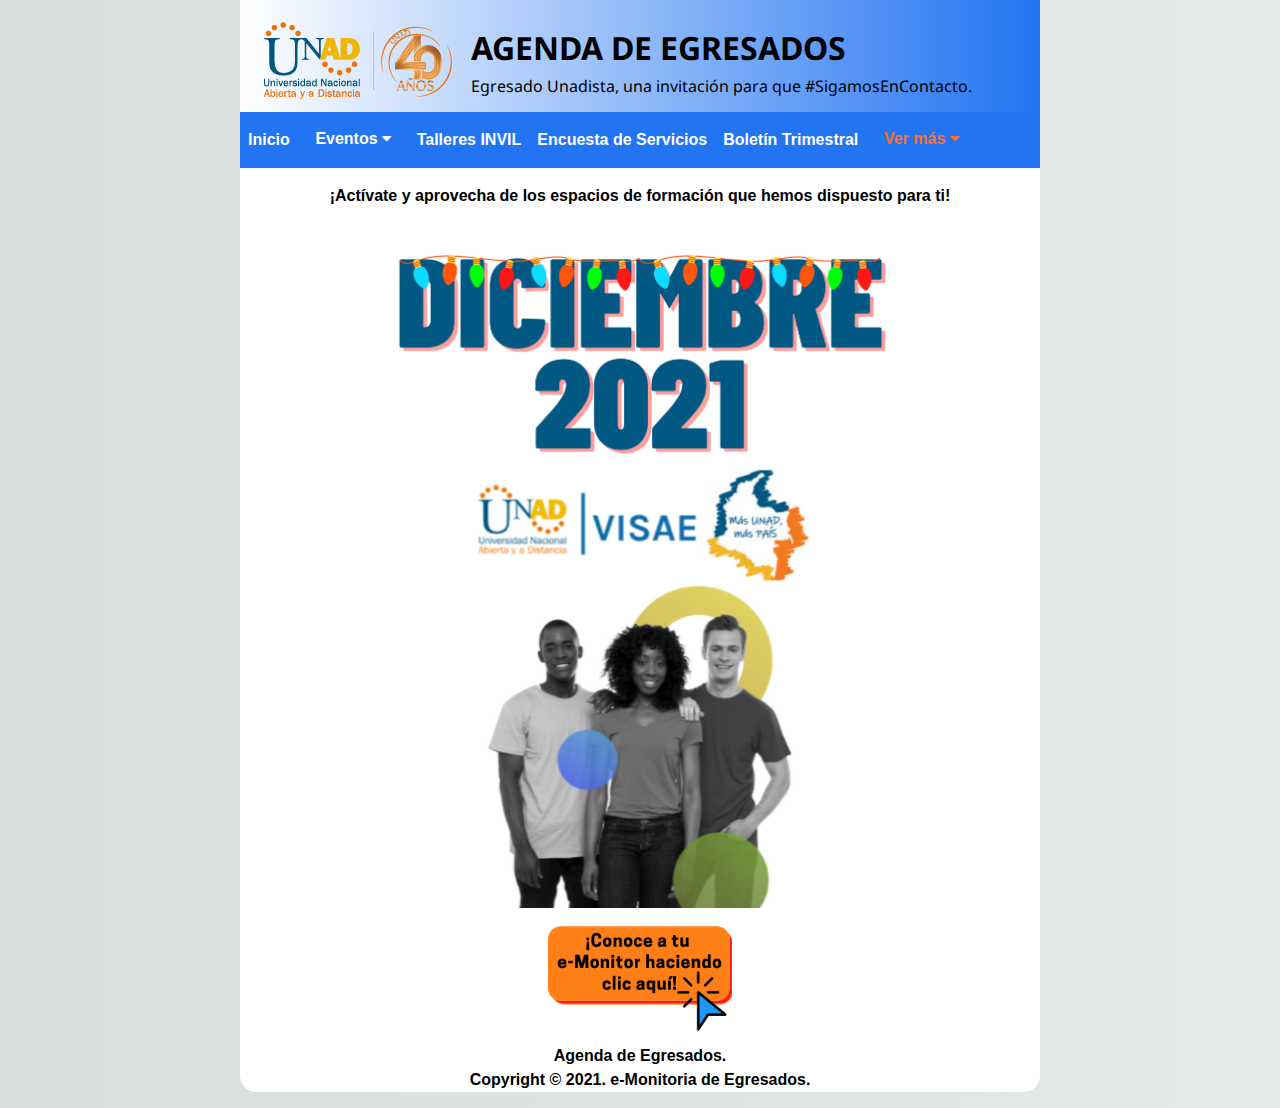
==== index.html @ 88010965 "Add files via upload" ====
<!DOCTYPE html>
<html>

<head>
    <meta charset="utf-8">
    <meta http-equiv="X-UA-Compatible" content="IE=edge">
    <title>AGENDA DE EGRESADOS: NOVIEMBRE</title>
    <meta name="description" content="">
    <link rel="shortcut icon" href="img/calendar.ico" />
    <link rel="preconnect" href="https://fonts.gstatic.com">
    <link
        href="https://fonts.googleapis.com/css2?family=Balsamiq+Sans&family=Noto+Sans:wght@700&family=Open+Sans:wght@400;600&display=swap"
        rel="stylesheet">
    <link rel="stylesheet" href="https://cdnjs.cloudflare.com/ajax/libs/font-awesome/4.7.0/css/font-awesome.min.css">
    <script src="https://ajax.googleapis.com/ajax/libs/jquery/2.1.1/jquery.min.js"></script>
    <link rel="stylesheet" href="normalize_reset.css">
    <link rel="stylesheet" type="text/css" href="styles.css">
    <script src="loadmore.js"></script>
</head>

<body class="contenedor">
    <header>
        <div class="navbar"></div>
    </header>
    <div id="contenedor">
        <div id="main">
            <h4 class="index-sub">¡Actívate y aprovecha de los espacios de formación que hemos dispuesto para ti!</h4>
            <div class="img-mes">
                <img src="img/mes2.png" alt="Imagen con texto julio 2021">
            </div>
            <div id="img-index">
                <img src="img/egresados.png" alt="Grupo de profesionales">
            </div>
            <a href="comunicate.html" id="comunicate" target="_blank">
                <img src="img/comunicate1.png" alt="Clic para comunicarte con e-monitores" />
            </a>
        </div>
    </div>
    <footer class="footer">
        <iframe src="imports/footer.html"
            onload="this.insertAdjacentHTML('afterend', (this.contentDocument.body||this.contentDocument).innerHTML);this.remove()"></iframe>
    </footer>
</body>

</html>
<script type="text/javascript">
    $(function () {
        $(".navbar").load("imports/navbar.html");
    });
</script>
---- styles.css ----
html {
    background: #F5F9FF;
    background-image: linear-gradient(270deg, rgb(230, 233, 233) 0%, rgb(216, 221, 221) 100%);
    -webkit-font-smoothing: antialiased;
}
/* Encabezado */
#encabezado {
	width: 92.1%;
    height: 8rem;
	top: 0;
	margin: 0;
	padding: 0 2rem 2rem;
	background-image: linear-gradient(to left, #2274F2 ,#ffffff);
	border-top-left-radius: 1rem;
	border-top-right-radius: 1rem;
	display: flex;
	align-items: center;
	flex-direction: row;
}
#h1 {
	font-family: 'Noto Sans', sans-serif;
	font-size: 2rem;
	color: #000000;
    margin: 3.5rem 0 1.5rem 0.2rem;
	line-height: 1;
}
h2{
	text-align: center;
}
#encabezado img {
	margin: 1.5rem 1rem 0 -0.5rem;
	max-width: 100rem;
	height: auto;
}
#texto-header{
	font-weight:lighter;
	margin-top: 2rem;
	font-size: 1rem;
}
/* Barra de navegación Botón dropdown*/
.navbar {
	margin-top: -2rem;
	overflow: hidden;
	background-color: #2274F2;
}
.navbar a {
	float: left;
	font-size: 1rem;
	font-weight: 700;
	color: white;
	text-align: center;
	padding: 1rem 0.5rem;
	text-decoration: none;
}
#boton-vermas{
	color: #F8712E;
}
#boton-vermas:hover{
	cursor: pointer;
	color: #F8712E;
}
.dropdown {
	float: left;
	overflow: hidden;
}
.dropdown .dropbtn {
	cursor: pointer;
	font-size: 1rem;
	font-weight: 700; 
	border: none;
	outline: none;
	color: white;
	padding: 1.1rem;
	background-color: inherit;
	font-family: inherit;
	margin: 0;
}
.navbar a:hover, .dropdown:hover .dropbtn {
	background-color: #FFB439;
	color: black;
}
.dropdown-content {
	display: none;
	position: absolute;
	background-color: #FFB439;
	min-width: 160px;
	box-shadow: 0px 8px 16px 0px rgba(0,0,0,0.2);
	z-index: 1;
}
.dropdown-content a {
	float: none;
	padding: 12px 16px;
	text-decoration: none;
	display: block;
	text-align: left;
}
.dropdown-content a:hover {
	background-color: #F8712E;
}
.dropdown:hover .dropdown-content {
	display: block;
}
#jueves{
	color: #336BFF!important;
}

/* Contenido de body */
#main {
	background: #fff;
	border-bottom-left-radius: 1rem;
	border-bottom-right-radius: 1rem;
}
.contenedor {
	font-family: "Helvetica Neue", Helvetica, Arial, sans-serif;
    font-size: 16px;
    line-height: 1.5;
    box-shadow: 0 0 2px rgba(0, 0, 0, 0.06);
    color: #545454;
	margin: 1rem auto;
	max-width: 50rem;
	padding: 1rem auto;
	background: #fff;
	border-radius: 1rem;
}
#titulo {
    font-size: 120%;
	margin: 1rem;
	padding: 1rem 2rem;
    color: #222;
    line-height: 1.3;
}
h3,h4{
	color: #000000;
	text-align: center;
}
h4{
	margin-top: 1rem;
}
#hashtag {
	font-weight: 600;
    color: #F8712E;
}
/* Img del body */
#img-index img{
	width: 50%;
	display: block;
	margin: 3rem auto 0;
}
.img-mes img{
	width: 70%;
	display: block;
	margin: -1em auto -12em;
}
#comunicate img{
	max-width: 23%;
	margin: -2rem auto;
	display: block;
}
/* Botones de anuncios */
#botones, .boton {
	color: #ffffff;
	text-decoration: none;
	font-family: "Helvetica Neue", Helvetica, Arial, sans-serif;
	font-size: 1rem;
	font-weight: 600;
	padding: 0.5rem 1rem;
	margin-top: 0.5rem;
	display: inline-block;
	text-align: center;
	text-transform: uppercase;
	border:none;
}	
.boton:hover {
	cursor: pointer;
	background-color: #F8712E;
	color: white;
}
.boton-amarillo {
	background-color: #FFB439;
	border-radius: 1rem;
}
#via-evento img{
	margin: 0.5rem auto -0.5rem;
	max-width: 3rem;
	display: inline-block;
}
/* Contenedor del anuncio */
#titulo-monitores{
	margin-top: -1.5rem;
	margin-bottom: 0.5rem;
	color: #F8712E;
}
#lider, #post-contacto{
	width: 100%;
	display: block;
	margin: auto;
}
#texto-lider{
	color: #000000;
	margin: 1rem;
}
#titulo-monitores{
	margin-top: 1rem;
}
.contenedor-anuncio{
	display: flex;
	justify-content: space-between;
	flex-wrap: wrap;
}
#anuncio {
	color: #000000;
	flex-basis: calc(33.3% - 4rem);
	border: 1px solid #B3B6B7;
	border-radius: 1rem;
	background: #F5F9FF;
	padding: 0.5rem;
	margin: 2rem;
}
.banner-invil img{
	max-width: 50%;
	border-radius: 1rem;
}
.banner img{
	max-width: 100%;
	border-radius: 1rem;
}
#contacto{
	display: flex;
	justify-content: space-between;
	flex-wrap: wrap;
}
#post-contacto, .contenido-anuncio{
	width: 28%;
	height: 50%;
	border: 1px solid #B3B6B7;
	border-radius: 1rem;
	margin-bottom: 2rem;
	padding: 0.5rem;
}
#post-contacto p{
	margin-left: 0.5rem;
	font-size: 70%;
}
#datos-contacto{
	display: flex;
	flex-wrap:nowrap;
}
.nombre{
	font-size: 1rem!important;
	font-weight: 800;
	color: #2274F2;
	margin-top: 0;
	margin-bottom: 0;
}
.zona{
	font-size: 1rem!important;
	font-weight: 800;
	color: #F8712E;
	margin-top: 0;
	margin-bottom: 0;
}
#icono-contacto{
	margin-top: 0.6rem;
}
/* Contenido de anuncios */
#contenido-anuncio {
	text-align: center;
}
.contenido-anuncio h3 {
	margin: 0;
	word-spacing: -0.5rem;
} 
.contenido-anuncio p {
	margin: 0;
    font-weight: 700;
}
.fecha {
	color: #2274F2;
	font-weight: 700;
}
.invil-niños{
	color: #20C200;
	font-weight: 700;
}
.invil-frances{
	color: #C23500;
	font-weight: 700;
}
div.logo-zoom img{
	max-width: 3.3rem;
}
p.codigo-acceso{
	color: #F8712E!important;
	font-weight: 900!important;
}
.contenedor-anuncios {
	display: flex;
	justify-content: space-between;
	flex-wrap: wrap;
}
#botones-evento{
	display: flex;
	flex-wrap:nowrap;
	margin: auto 16rem;
}
#botones-evento #botones{
	padding-top: 1rem;
}
#botones-evento a{
	margin-right: 1rem;
}
/* Paginación de los anuncios */
#paginacion {
	margin-top: -0.5rem;
	text-align: center;
}
#paginacion a {
	font-size: 1rem;
	text-decoration: none;
	display: inline-block;
	vertical-align: middle;
	padding: 0.5rem 1.5rem;
	margin: 1rem auto;
}
.paginacion a:hover {
	background-color: #F8712E;
	color: black;
}
/* Footer y contenido de footer */
footer{
	margin-top: 1rem;
	text-align: center;
	font-weight: 800;
	color: #000000;
}

/* ------------------------------------------MEDIA QUERIES----------------------------------------------------- */
@media only screen and (max-width:70rem) {
	.contenedor {
		max-width: 95%;
	}
	#encabezado{
		width: 93.14%;
	}
	#texto-header #hashtag{
		font-size: 1rem;
	}
	.navbar{
		margin-top: -1rem;
	}
	.navbar a {
		font-size: 1.2rem;
		font-weight: 700;
		padding: 0.5rem;
	}
	.dropdown .dropbtn {
		margin-top: -0.5rem;
		font-size: 1.2rem;
	}
	.dropdown .dropbtn a {
		margin-top: -0.5rem;
	}
	h3{
		font-size: 1.5rem;
		margin: 1rem 0;
	}
	#hashtag{
		font-size: 1.5rem;
		margin-top: -1rem;
	}
	h4{
		font-size: 1.4rem;
		margin: 1rem;
	}
	#comunicate img{
		width: 25%;
		display: block;
		margin: -2rem auto;
	}
	#anuncio {
		font-size: 1.5rem;
	}	
	#botones-evento{
		margin: auto 19rem;
	}
	#contenido-anuncio p.nombre, .zona{
		font-size: 1.2rem!important;
	}
	#post-contacto{
		max-width: 100%;
		padding: 0.5rem 4rem;
		margin: 1rem auto;
		display: block;
	}	
	#datos-contacto{
		margin-top: -0.5rem;
		margin-left: -1.5rem;
		font-size: 1.2rem;
	}	
	#datos-contacto p{
		margin-top: 0.5rem;
		font-size: 1.2rem;
	}	
	footer{
		font-size: 1.5rem;
	}
}
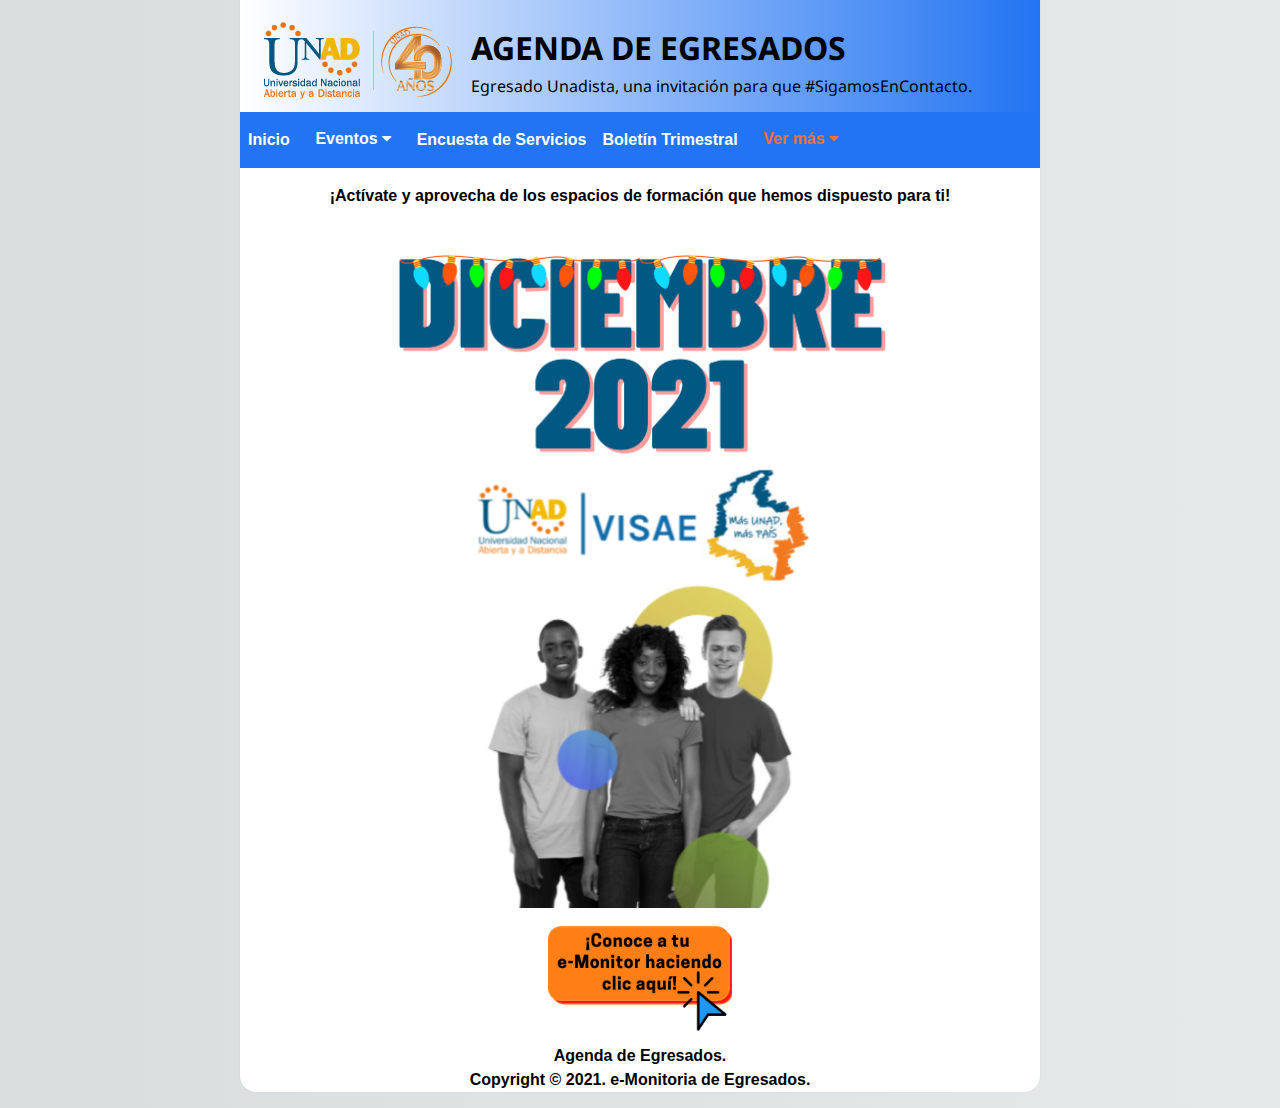
==== commit a85c798c: "Add files via upload" ====
--- a/index.html
+++ b/index.html
@@ -4,7 +4,7 @@
 <head>
     <meta charset="utf-8">
     <meta http-equiv="X-UA-Compatible" content="IE=edge">
-    <title>AGENDA DE EGRESADOS: NOVIEMBRE</title>
+    <title>AGENDA DE EGRESADOS: DICIEMBRE</title>
     <meta name="description" content="">
     <link rel="shortcut icon" href="img/calendar.ico" />
     <link rel="preconnect" href="https://fonts.gstatic.com">
@@ -26,7 +26,7 @@
         <div id="main">
             <h4 class="index-sub">¡Actívate y aprovecha de los espacios de formación que hemos dispuesto para ti!</h4>
             <div class="img-mes">
-                <img src="img/mes2.png" alt="Imagen con texto julio 2021">
+                <img src="img/mes2.png" alt="Imagen con texto diciembre 2021">
             </div>
             <div id="img-index">
                 <img src="img/egresados.png" alt="Grupo de profesionales">
